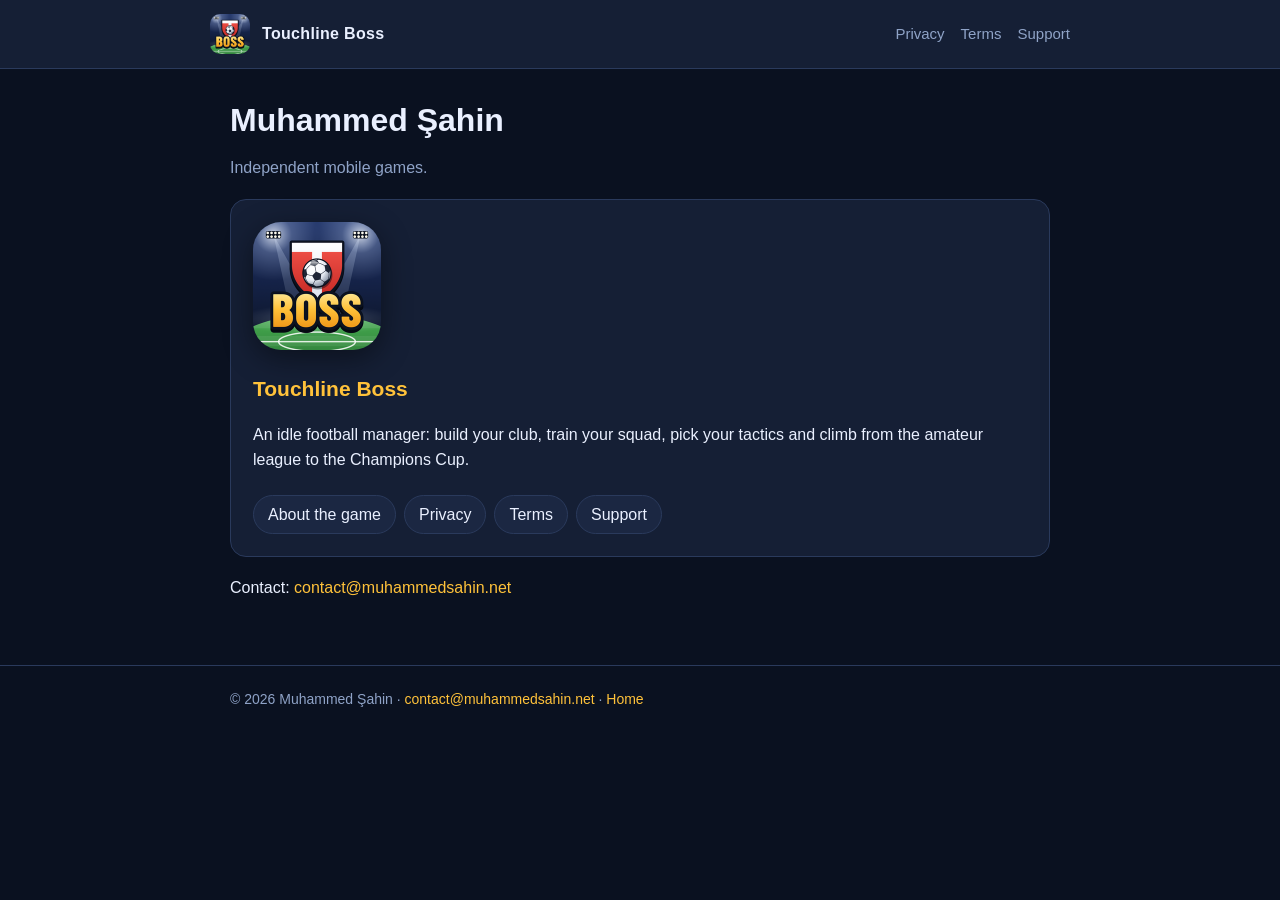
==== index.html @ 7312c71b "Touchline Boss: home, game page, privacy policy, terms of use, support (EN, TR); app-ads.txt" ====
<!doctype html>
<html lang="en">
<head>
<meta charset="utf-8">
<meta name="viewport" content="width=device-width,initial-scale=1">
<title>Muhammed Şahin · Games</title>
<meta name="description" content="Mobile games by Muhammed Şahin">
<link rel="icon" href="assets/favicon-64.png">
<link rel="stylesheet" href="assets/style.css">
</head>
<body>
<header><div class="wrap bar">
<a class="brand" href="touchline-boss/"><img src="assets/touchline-boss-icon-256.png" alt="">Touchline Boss</a>
<nav><a href="touchline-boss/privacy/">Privacy</a><a href="touchline-boss/terms/">Terms</a><a href="touchline-boss/support/">Support</a></nav>
</div></header>
<main><div class="wrap">

<h1>Muhammed Şahin</h1>
<p class="muted">Independent mobile games.</p>
<div class="card hero">
  <img src="assets/touchline-boss-icon-256.png" alt="Touchline Boss icon">
  <div>
    <h2 style="margin-top:0">Touchline Boss</h2>
    <p>An idle football manager: build your club, train your squad, pick your tactics and climb from the amateur league to the Champions Cup.</p>
    <a class="pill" href="touchline-boss/">About the game</a><a class="pill" href="touchline-boss/privacy/">Privacy</a><a class="pill" href="touchline-boss/terms/">Terms</a><a class="pill" href="touchline-boss/support/">Support</a>
  </div>
</div>
<p>Contact: <a href="mailto:contact@muhammedsahin.net">contact@muhammedsahin.net</a></p>
</div></main>
<footer><div class="wrap">© 2026 Muhammed Şahin · <a href="mailto:contact@muhammedsahin.net">contact@muhammedsahin.net</a> · <a href="">Home</a></div></footer>
</body>
</html>
---- assets/style.css ----
:root{--bg:#0A1120;--panel:#151F35;--panel2:#1B2742;--line:#2A3A5C;--text:#EAF0FF;--muted:#8FA3C7;--gold:#FFC23A;--green:#3EE07A}
*{box-sizing:border-box}
html,body{margin:0;background:var(--bg);color:var(--text);font:16px/1.6 -apple-system,BlinkMacSystemFont,"Segoe UI",Roboto,Helvetica,Arial,sans-serif}
a{color:var(--gold);text-decoration:none}a:hover{text-decoration:underline}
header{border-bottom:1px solid var(--line);background:var(--panel)}
.wrap{max-width:860px;margin:0 auto;padding:0 20px}
.bar{display:flex;align-items:center;justify-content:space-between;gap:16px;padding:14px 0}
.brand{display:flex;align-items:center;gap:12px;color:var(--text);font-weight:700;letter-spacing:.02em}
.brand img{width:40px;height:40px;border-radius:10px}
nav a{color:var(--muted);margin-left:16px;font-size:15px}nav a:hover{color:var(--text)}
main{padding:32px 0 48px}
h1{font-size:32px;line-height:1.2;margin:0 0 6px}
h2{font-size:21px;margin:32px 0 8px;color:var(--gold)}
h3{font-size:17px;margin:20px 0 6px}
.muted{color:var(--muted)}
.card{background:var(--panel);border:1px solid var(--line);border-radius:16px;padding:22px;margin:18px 0}
.hero{display:flex;gap:22px;align-items:center;flex-wrap:wrap}
.hero img{width:128px;height:128px;border-radius:28px;box-shadow:0 8px 30px rgba(0,0,0,.45)}
.pill{display:inline-block;background:var(--panel2);border:1px solid var(--line);border-radius:999px;padding:6px 14px;margin:6px 8px 0 0;color:var(--text)}
.pill:hover{border-color:var(--gold);text-decoration:none}
.badge{display:inline-block;background:var(--green);color:#06210F;font-weight:700;border-radius:8px;padding:2px 10px;font-size:14px}
ul{padding-left:22px}li{margin:4px 0}
.lang{float:right;font-size:14px}
footer{border-top:1px solid var(--line);color:var(--muted);font-size:14px;padding:22px 0 40px}
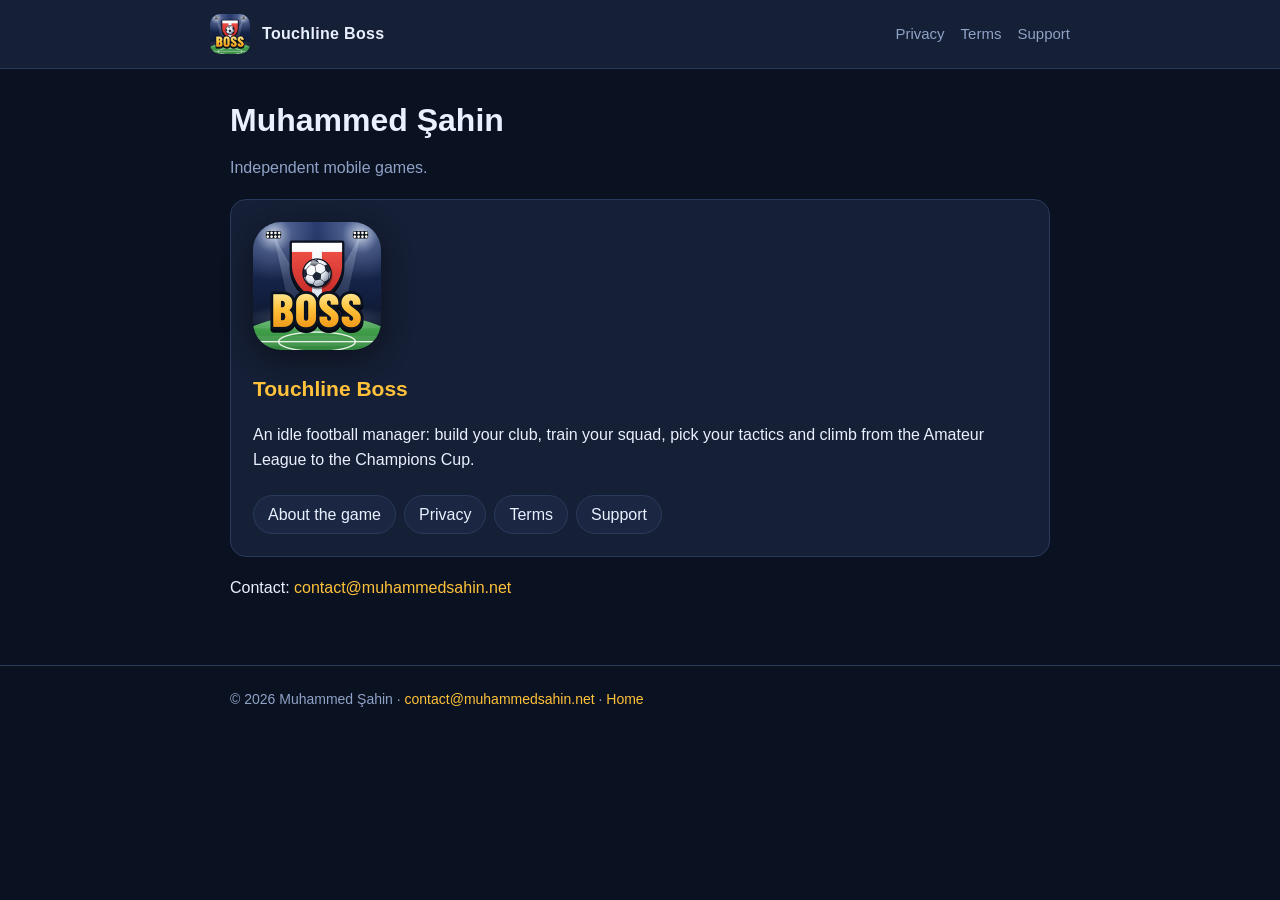
==== commit b7e65ea0: "Touchline Boss pages: the translation check's language fixes (EN and TR; the Turkish game's button n" ====
--- a/index.html
+++ b/index.html
@@ -21,7 +21,7 @@
   <img src="assets/touchline-boss-icon-256.png" alt="Touchline Boss icon">
   <div>
     <h2 style="margin-top:0">Touchline Boss</h2>
-    <p>An idle football manager: build your club, train your squad, pick your tactics and climb from the amateur league to the Champions Cup.</p>
+    <p>An idle football manager: build your club, train your squad, pick your tactics and climb from the Amateur League to the Champions Cup.</p>
     <a class="pill" href="touchline-boss/">About the game</a><a class="pill" href="touchline-boss/privacy/">Privacy</a><a class="pill" href="touchline-boss/terms/">Terms</a><a class="pill" href="touchline-boss/support/">Support</a>
   </div>
 </div>
